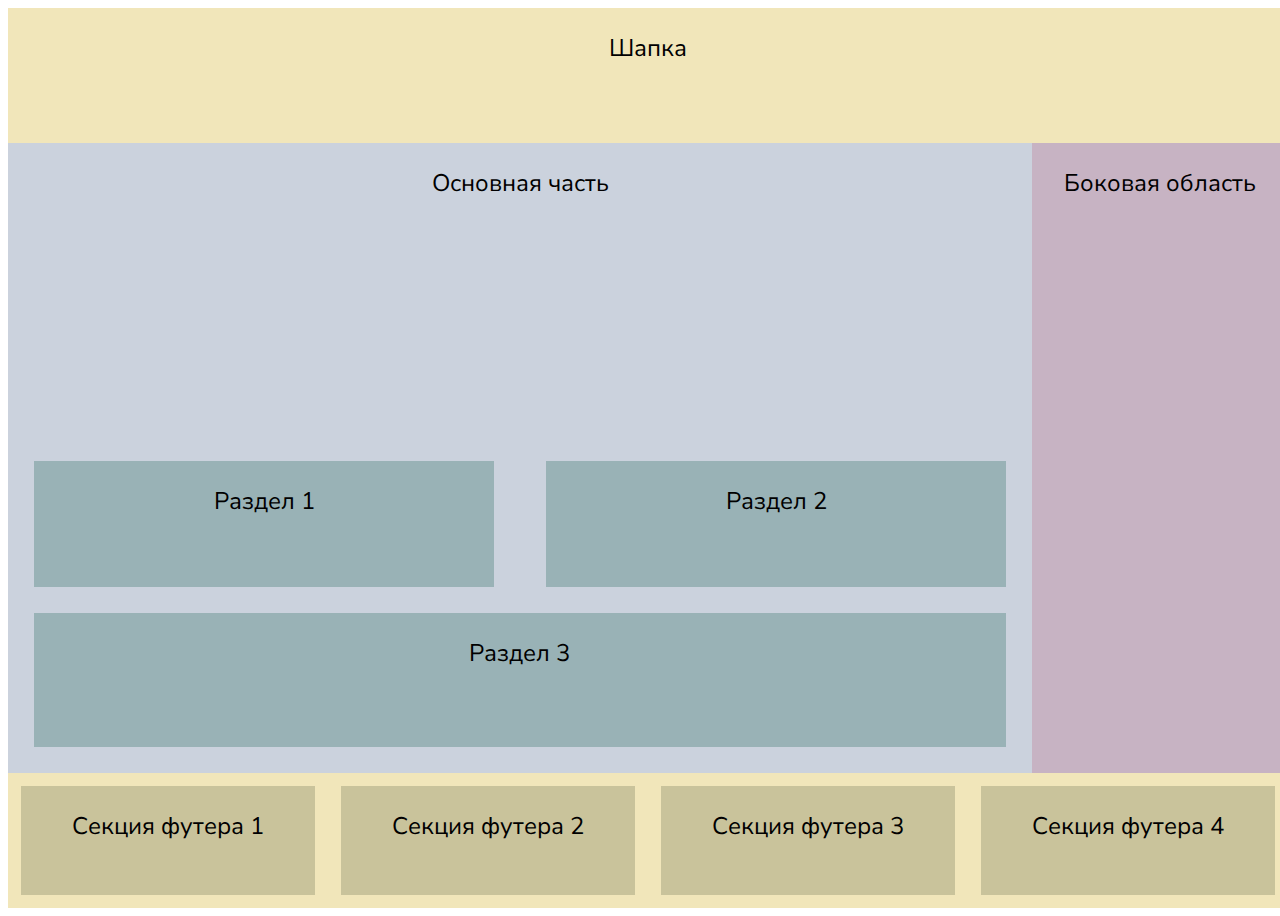
==== index.html @ fcb013a8 "renamed index" ====
<!DOCTYPE html>
<html lang="en">

<head>
    <meta charset="UTF-8">
    <meta http-equiv="X-UA-Compatible" content="IE=edge">
    <meta name="viewport" content="width=device-width, initial-scale=1.0">
    <link rel="stylesheet" href="Normalize.css">
    <link rel="stylesheet" href="flexbox-exercise.css">
    <link rel="preconnect" href="https://fonts.googleapis.com">
    <link rel="preconnect" href="https://fonts.gstatic.com" crossorigin>
    <link href="https://fonts.googleapis.com/css2?family=Nunito+Sans&display=swap" rel="stylesheet">
    <title>Учебный макет</title>
</head>

<body>
    <header>
        <p>Шапка</p>
    </header>
    <main class="main-part">
        <div class="section-container">
            <p class="main-text">Основная часть</p>
            <div class="sections">
                <div class="section-1-2">
                    <p>Раздел 1</p>
                </div>
                <div class="section-1-2">
                    <p>Раздел 2</p>
                </div>
            </div>
            <div class="section-3">
                <p>Раздел 3</p>
            </div>
        </div>
        <aside>
            <p>Боковая область</p>
        </aside>
    </main>
    <footer>
        <div class="footer-section">
            <p>Секция футера 1</p>
        </div>
        <div class="footer-section">
            <p>Секция футера 2</p>
        </div>
        <div class="footer-section">
            <p>Секция футера 3</p>
        </div>
        <div class="footer-section">
            <p>Секция футера 4</p>
        </div>
    </footer>
</body>

</html>
---- flexbox-exercise.css ----
body {
    display: flex;
    flex-flow: column;
    min-height: 100vh;
}

header,
footer {
    flex-grow: 0;
    flex-shrink: 0;
    width: 100vw;
    min-height: 15vh;
    background-color: #f1e6ba;
}

.main-part {
    flex: 1;
    display: flex;
    flex-direction: row;
    justify-content: stretch;
    width: 100vw;
}

.section-container {
    flex: 1;
    display: flex;
    flex-direction: column;
    flex-wrap: nowrap;
    justify-content: flex-end;
    align-content: stretch;
    width: 80vw;
    background-color: #cbd2dd;
}

.main-text {
    width: 80vw;
    height: 30vh;
}

.sections {
    display: flex;
    flex-direction: row;
}

.section-1-2 {
    flex: 1;
    width: 36vw;
    height: 14vh;
    margin-left: 2vw;
    margin-right: 2vw;
    background-color: #99b2b6;
}

.section-3 {
    flex: 1;
    width: 76vw;
    margin: 2vw;
    background-color: #99b2b6;
}

aside {
    width: 20vw;
    background-color: #c7b3c3;
}

footer {
    display: flex;
    flex-direction: row;
    justify-content: space-around;

}

div.footer-section {
    flex: 1;
    margin: 1vw;
    background-color: #c9c39b;
}

p {
    font-family: 'Nunito Sans', sans-serif;
    font-weight: 400;
    font-size: 24px;
    text-align: center;
}
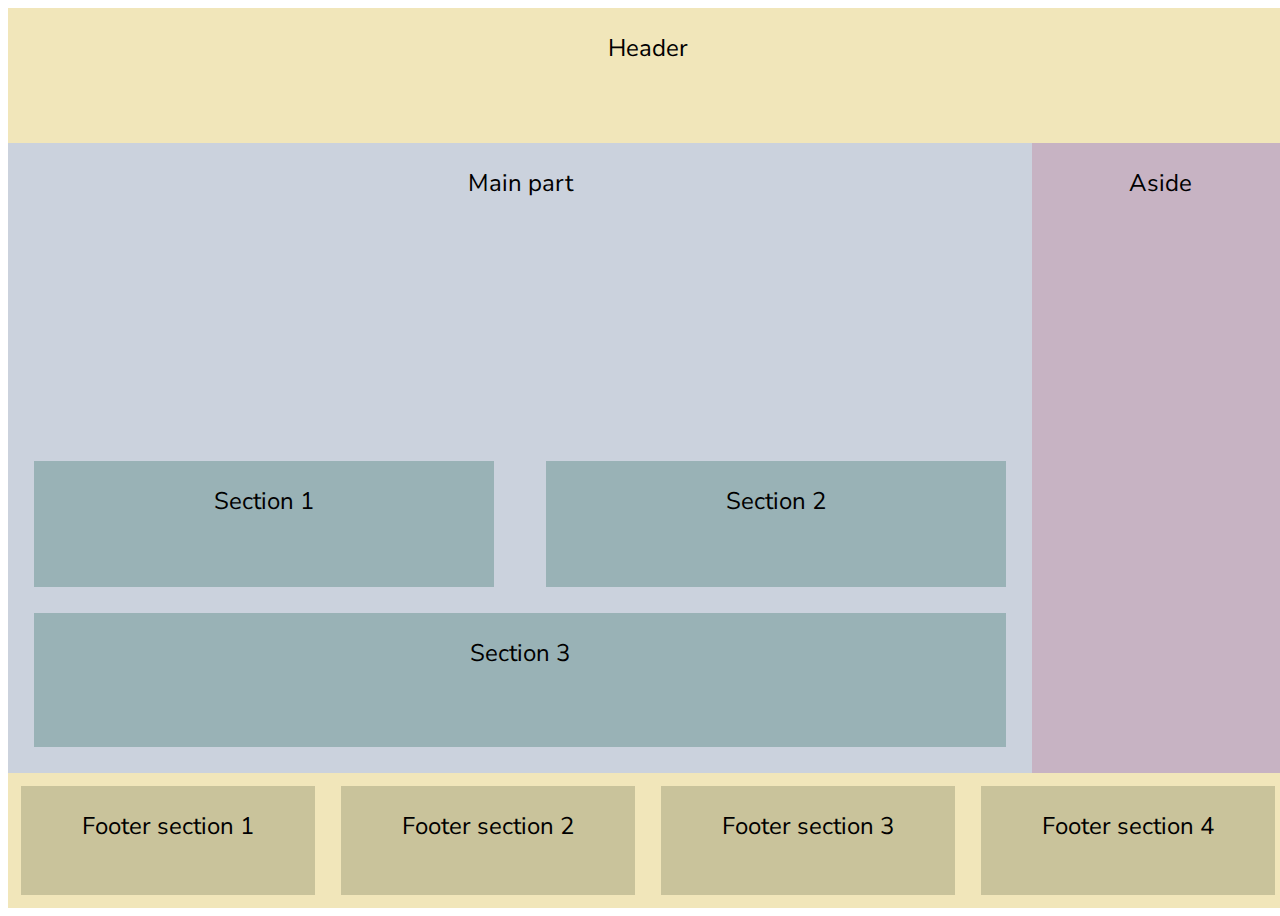
==== commit b1f4540b: "eng translation" ====
--- a/index.html
+++ b/index.html
@@ -1,55 +1,56 @@
 <!DOCTYPE html>
 <html lang="en">
+  <head>
+    <meta charset="UTF-8" />
+    <meta http-equiv="X-UA-Compatible" content="IE=edge" />
+    <meta name="viewport" content="width=device-width, initial-scale=1.0" />
+    <link rel="stylesheet" href="Normalize.css" />
+    <link rel="stylesheet" href="flexbox-exercise.css" />
+    <link rel="preconnect" href="https://fonts.googleapis.com" />
+    <link rel="preconnect" href="https://fonts.gstatic.com" crossorigin />
+    <link
+      href="https://fonts.googleapis.com/css2?family=Nunito+Sans&display=swap"
+      rel="stylesheet"
+    />
+    <title>Flexbox-exercise</title>
+  </head>
 
-<head>
-    <meta charset="UTF-8">
-    <meta http-equiv="X-UA-Compatible" content="IE=edge">
-    <meta name="viewport" content="width=device-width, initial-scale=1.0">
-    <link rel="stylesheet" href="Normalize.css">
-    <link rel="stylesheet" href="flexbox-exercise.css">
-    <link rel="preconnect" href="https://fonts.googleapis.com">
-    <link rel="preconnect" href="https://fonts.gstatic.com" crossorigin>
-    <link href="https://fonts.googleapis.com/css2?family=Nunito+Sans&display=swap" rel="stylesheet">
-    <title>Учебный макет</title>
-</head>
-
-<body>
+  <body>
     <header>
-        <p>Шапка</p>
+      <p>Header</p>
     </header>
     <main class="main-part">
-        <div class="section-container">
-            <p class="main-text">Основная часть</p>
-            <div class="sections">
-                <div class="section-1-2">
-                    <p>Раздел 1</p>
-                </div>
-                <div class="section-1-2">
-                    <p>Раздел 2</p>
-                </div>
-            </div>
-            <div class="section-3">
-                <p>Раздел 3</p>
-            </div>
+      <div class="section-container">
+        <p class="main-text">Main part</p>
+        <div class="sections">
+          <div class="section-1-2">
+            <p>Section 1</p>
+          </div>
+          <div class="section-1-2">
+            <p>Section 2</p>
+          </div>
         </div>
-        <aside>
-            <p>Боковая область</p>
-        </aside>
+        <div class="section-3">
+          <p>Section 3</p>
+        </div>
+      </div>
+      <aside>
+        <p>Aside</p>
+      </aside>
     </main>
     <footer>
-        <div class="footer-section">
-            <p>Секция футера 1</p>
-        </div>
-        <div class="footer-section">
-            <p>Секция футера 2</p>
-        </div>
-        <div class="footer-section">
-            <p>Секция футера 3</p>
-        </div>
-        <div class="footer-section">
-            <p>Секция футера 4</p>
-        </div>
+      <div class="footer-section">
+        <p>Footer section 1</p>
+      </div>
+      <div class="footer-section">
+        <p>Footer section 2</p>
+      </div>
+      <div class="footer-section">
+        <p>Footer section 3</p>
+      </div>
+      <div class="footer-section">
+        <p>Footer section 4</p>
+      </div>
     </footer>
-</body>
-
-</html>+  </body>
+</html>
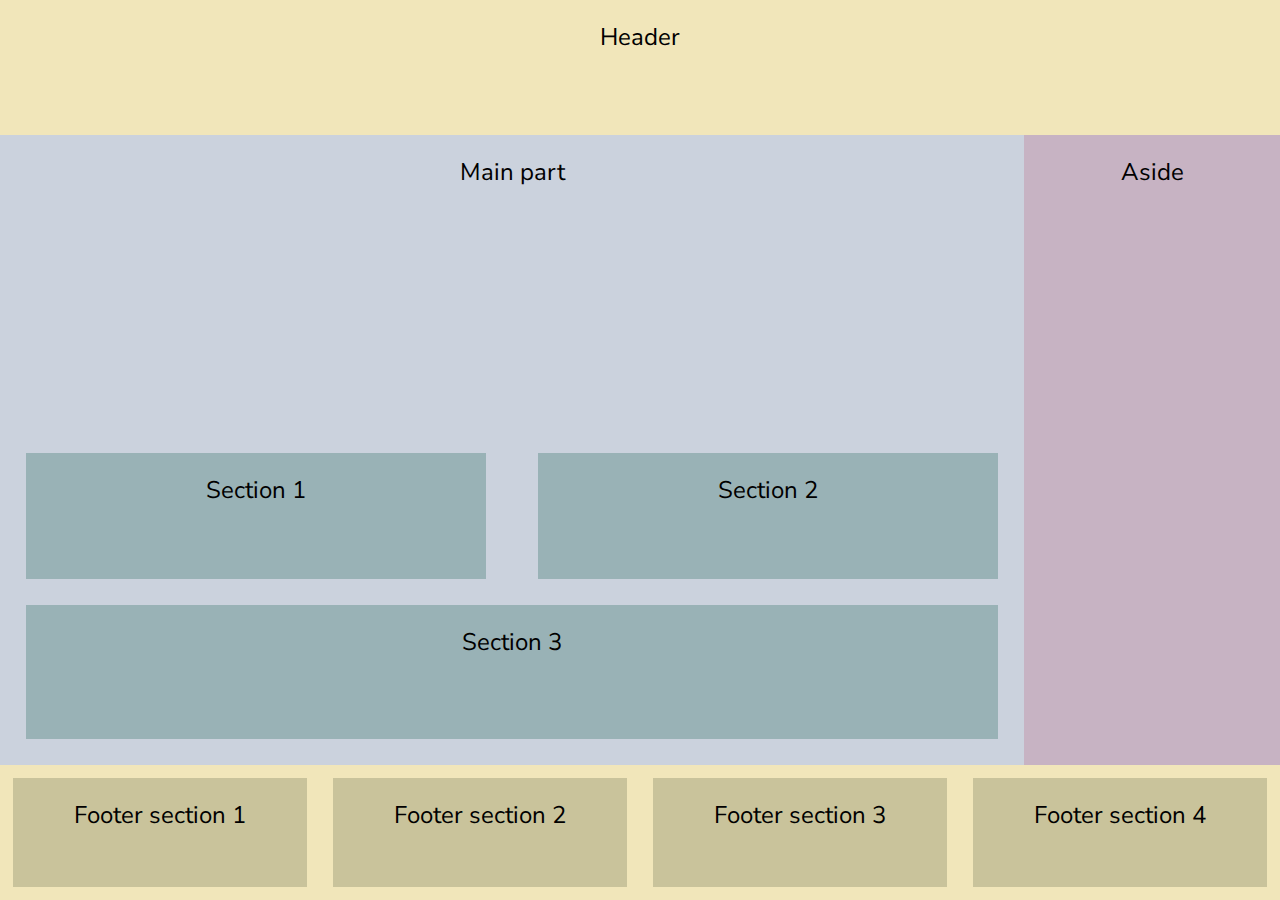
==== commit 13a8cc2a: "bugfix" ====
--- a/index.html
+++ b/index.html
@@ -4,7 +4,7 @@
     <meta charset="UTF-8" />
     <meta http-equiv="X-UA-Compatible" content="IE=edge" />
     <meta name="viewport" content="width=device-width, initial-scale=1.0" />
-    <link rel="stylesheet" href="Normalize.css" />
+    <link rel="stylesheet" href="normalize.css" />
     <link rel="stylesheet" href="flexbox-exercise.css" />
     <link rel="preconnect" href="https://fonts.googleapis.com" />
     <link rel="preconnect" href="https://fonts.gstatic.com" crossorigin />
--- a/flexbox-exercise.css
+++ b/flexbox-exercise.css
@@ -1,84 +1,83 @@
 body {
-    display: flex;
-    flex-flow: column;
-    min-height: 100vh;
+  display: flex;
+  flex-flow: column;
+  min-height: 100vh;
 }
 
 header,
 footer {
-    flex-grow: 0;
-    flex-shrink: 0;
-    width: 100vw;
-    min-height: 15vh;
-    background-color: #f1e6ba;
+  flex-grow: 0;
+  flex-shrink: 0;
+  width: 100vw;
+  min-height: 15vh;
+  background-color: #f1e6ba;
 }
 
 .main-part {
-    flex: 1;
-    display: flex;
-    flex-direction: row;
-    justify-content: stretch;
-    width: 100vw;
+  flex: 1;
+  display: flex;
+  flex-direction: row;
+  justify-content: stretch;
+  width: 100vw;
 }
 
 .section-container {
-    flex: 1;
-    display: flex;
-    flex-direction: column;
-    flex-wrap: nowrap;
-    justify-content: flex-end;
-    align-content: stretch;
-    width: 80vw;
-    background-color: #cbd2dd;
+  flex: 1;
+  display: flex;
+  flex-direction: column;
+  flex-wrap: nowrap;
+  justify-content: flex-end;
+  align-content: stretch;
+  width: 80vw;
+  background-color: #cbd2dd;
 }
 
 .main-text {
-    width: 80vw;
-    height: 30vh;
+  width: 80vw;
+  height: 30vh;
 }
 
 .sections {
-    display: flex;
-    flex-direction: row;
+  display: flex;
+  flex-direction: row;
 }
 
 .section-1-2 {
-    flex: 1;
-    width: 36vw;
-    height: 14vh;
-    margin-left: 2vw;
-    margin-right: 2vw;
-    background-color: #99b2b6;
+  flex: 1;
+  width: 36vw;
+  height: 14vh;
+  margin-left: 2vw;
+  margin-right: 2vw;
+  background-color: #99b2b6;
 }
 
 .section-3 {
-    flex: 1;
-    width: 76vw;
-    margin: 2vw;
-    background-color: #99b2b6;
+  flex: 1;
+  width: 76vw;
+  margin: 2vw;
+  background-color: #99b2b6;
 }
 
 aside {
-    width: 20vw;
-    background-color: #c7b3c3;
+  width: 20vw;
+  background-color: #c7b3c3;
 }
 
 footer {
-    display: flex;
-    flex-direction: row;
-    justify-content: space-around;
-
+  display: flex;
+  flex-direction: row;
+  justify-content: space-around;
 }
 
 div.footer-section {
-    flex: 1;
-    margin: 1vw;
-    background-color: #c9c39b;
+  flex: 1;
+  margin: 1vw;
+  background-color: #c9c39b;
 }
 
 p {
-    font-family: 'Nunito Sans', sans-serif;
-    font-weight: 400;
-    font-size: 24px;
-    text-align: center;
-}+  font-family: "Nunito Sans", sans-serif;
+  font-weight: 400;
+  font-size: 1.5rem;
+  text-align: center;
+}
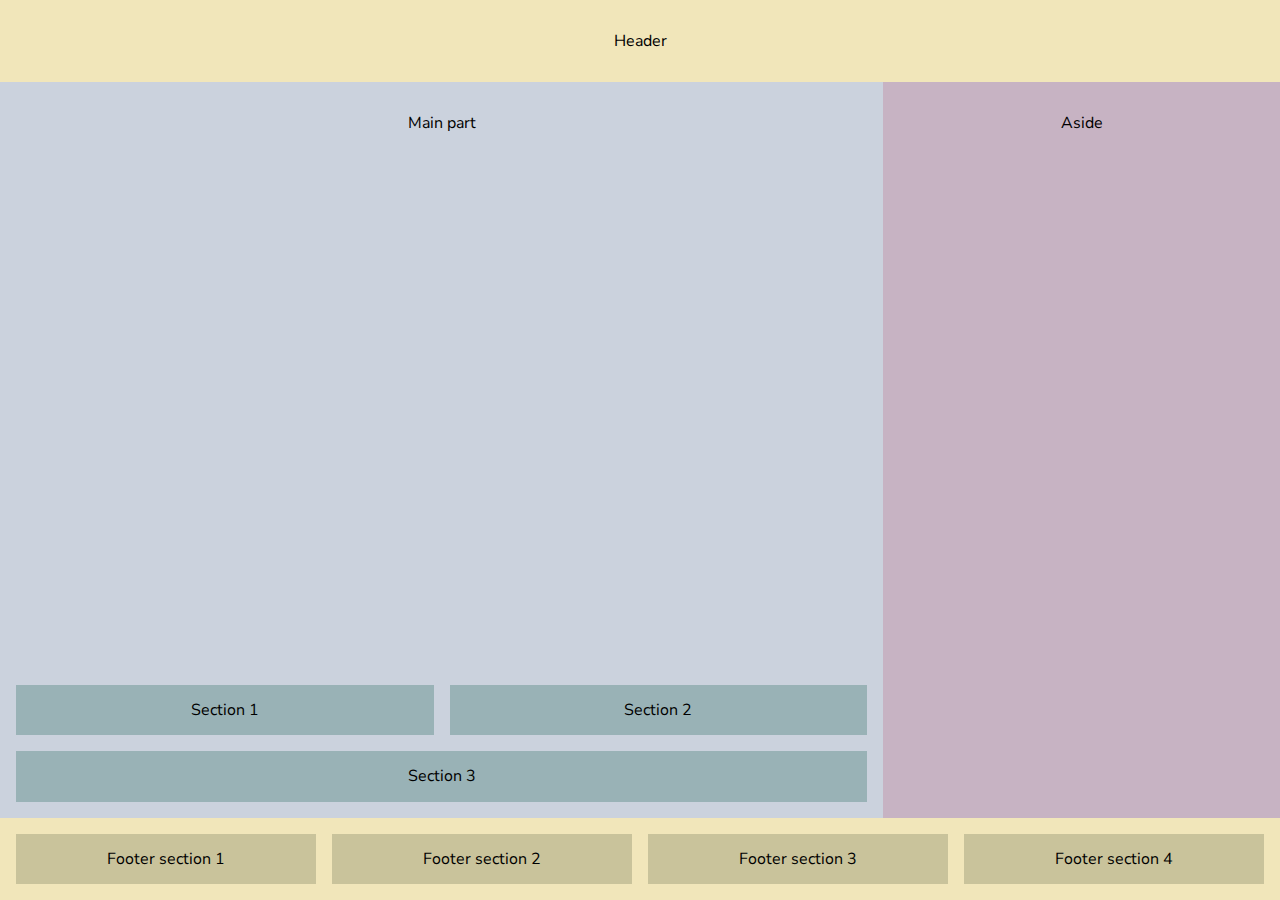
==== commit d81f7e11: "upd" ====
--- a/index.html
+++ b/index.html
@@ -20,18 +20,16 @@
       <p>Header</p>
     </header>
     <main class="main-part">
-      <div class="section-container">
+      <div class="main-container">
         <p class="main-text">Main part</p>
         <div class="sections">
-          <div class="section-1-2">
-            <p>Section 1</p>
+          <div class="sections-top">
+            <div class="section-1"><p>Section 1</p></div>
+            <div class="section-2"><p>Section 2</p></div>
           </div>
-          <div class="section-1-2">
-            <p>Section 2</p>
+          <div class="section-3">
+            <p>Section 3</p>
           </div>
-        </div>
-        <div class="section-3">
-          <p>Section 3</p>
         </div>
       </div>
       <aside>
--- a/flexbox-exercise.css
+++ b/flexbox-exercise.css
@@ -1,16 +1,16 @@
 body {
   display: flex;
-  flex-flow: column;
+  flex-direction: column;
   min-height: 100vh;
+  width: 100vw;
+  min-width: 350px;
 }
 
 header,
 footer {
-  flex-grow: 0;
-  flex-shrink: 0;
-  width: 100vw;
-  min-height: 15vh;
+  min-height: 15%;
   background-color: #f1e6ba;
+  padding: 16px;
 }
 
 .main-part {
@@ -18,66 +18,62 @@
   display: flex;
   flex-direction: row;
   justify-content: stretch;
-  width: 100vw;
 }
 
-.section-container {
-  flex: 1;
+.main-container {
+  width: 70%;
+  background-color: #cbd2dd;
+  padding: 16px;
   display: flex;
   flex-direction: column;
-  flex-wrap: nowrap;
-  justify-content: flex-end;
-  align-content: stretch;
-  width: 80vw;
-  background-color: #cbd2dd;
+  justify-content: space-between;
+  align-items: stretch;
 }
 
-.main-text {
-  width: 80vw;
-  height: 30vh;
+aside {
+  background-color: #c7b3c3;
+  padding: 16px;
+  width: 30%;
 }
 
 .sections {
   display: flex;
-  flex-direction: row;
+  flex-direction: column;
 }
 
-.section-1-2 {
+.sections-top {
+  display: flex;
+  gap: 16px;
   flex: 1;
-  width: 36vw;
-  height: 14vh;
-  margin-left: 2vw;
-  margin-right: 2vw;
+}
+
+.section-1,
+.section-2 {
+  flex: 1;
   background-color: #99b2b6;
 }
 
 .section-3 {
   flex: 1;
-  width: 76vw;
-  margin: 2vw;
+  margin-top: 16px;
   background-color: #99b2b6;
-}
-
-aside {
-  width: 20vw;
-  background-color: #c7b3c3;
 }
 
 footer {
   display: flex;
-  flex-direction: row;
   justify-content: space-around;
+  flex-wrap: wrap;
+  gap: 16px;
 }
 
-div.footer-section {
+.footer-section {
   flex: 1;
-  margin: 1vw;
   background-color: #c9c39b;
 }
 
 p {
   font-family: "Nunito Sans", sans-serif;
   font-weight: 400;
-  font-size: 1.5rem;
+  font-size: 1rem;
   text-align: center;
 }
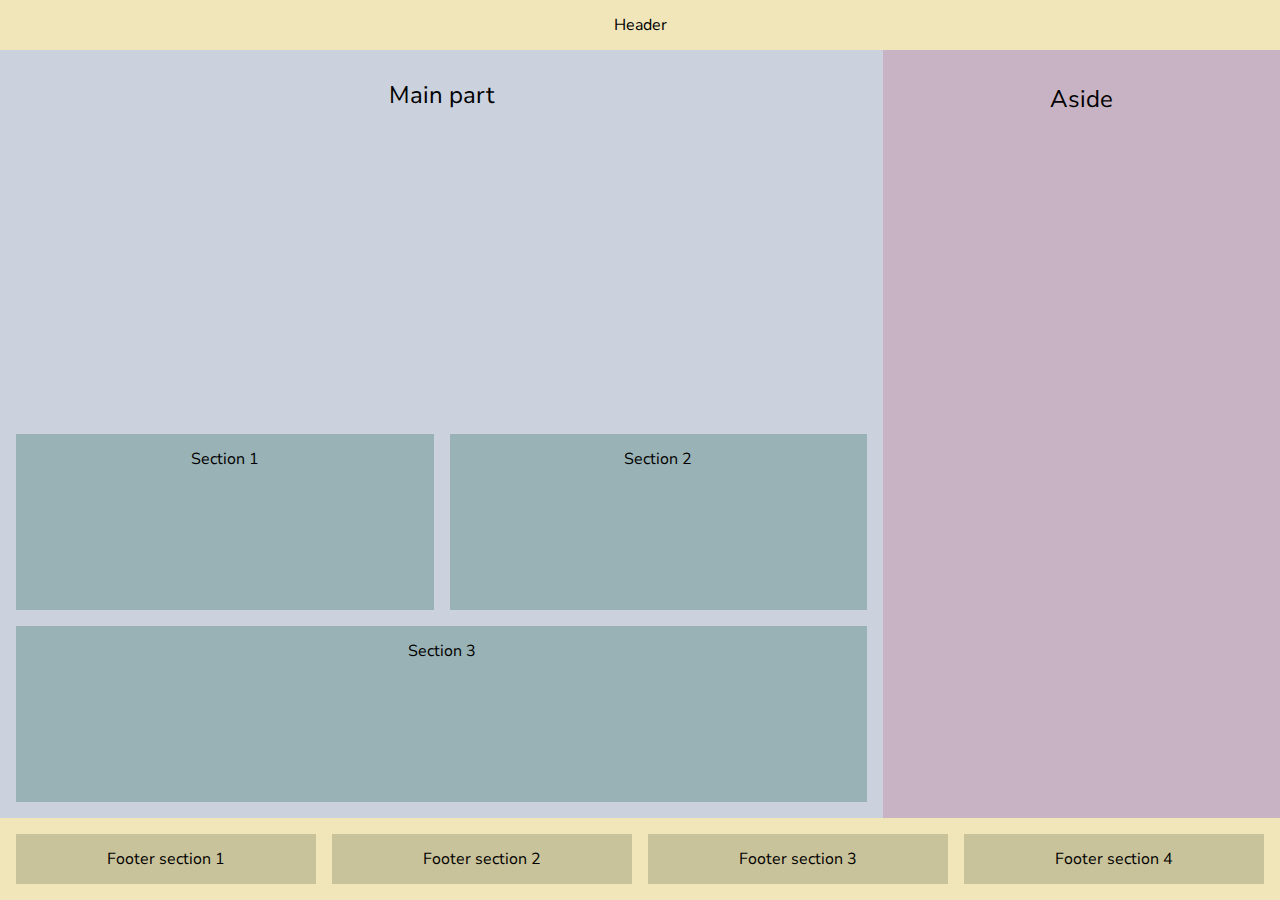
==== commit b2a8cdab: "upd readme, renamed styles.css" ====
--- a/index.html
+++ b/index.html
@@ -5,49 +5,47 @@
     <meta http-equiv="X-UA-Compatible" content="IE=edge" />
     <meta name="viewport" content="width=device-width, initial-scale=1.0" />
     <link rel="stylesheet" href="normalize.css" />
-    <link rel="stylesheet" href="flexbox-exercise.css" />
+    <link rel="stylesheet" href="styles.css" />
     <link rel="preconnect" href="https://fonts.googleapis.com" />
     <link rel="preconnect" href="https://fonts.gstatic.com" crossorigin />
     <link
       href="https://fonts.googleapis.com/css2?family=Nunito+Sans&display=swap"
       rel="stylesheet"
     />
-    <title>Flexbox-exercise</title>
+    <title>Flexbox Exercise</title>
   </head>
 
   <body>
     <header>
-      <p>Header</p>
+      <div class="header">Header</div>
     </header>
-    <main class="main-part">
+    <main class="main">
       <div class="main-container">
-        <p class="main-text">Main part</p>
+        <h1>Main part</h1>
         <div class="sections">
           <div class="sections-top">
-            <div class="section-1"><p>Section 1</p></div>
-            <div class="section-2"><p>Section 2</p></div>
+            <section class="section"><h3>Section 1</h3></section>
+            <section class="section"><h3>Section 2</h3></section>
           </div>
-          <div class="section-3">
-            <p>Section 3</p>
-          </div>
+          <section class="section"><h3>Section 3</h3></section>
         </div>
       </div>
       <aside>
-        <p>Aside</p>
+        <h2>Aside</h2>
       </aside>
     </main>
-    <footer>
+    <footer class="footer">
       <div class="footer-section">
-        <p>Footer section 1</p>
+        <h3>Footer section 1</h3>
       </div>
       <div class="footer-section">
-        <p>Footer section 2</p>
+        <h3>Footer section 2</h3>
       </div>
       <div class="footer-section">
-        <p>Footer section 3</p>
+        <h3>Footer section 3</h3>
       </div>
       <div class="footer-section">
-        <p>Footer section 4</p>
+        <h3>Footer section 4</h3>
       </div>
     </footer>
   </body>
--- a/styles.css
+++ b/styles.css
@@ -0,0 +1,87 @@
+body {
+  display: flex;
+  flex-direction: column;
+  min-height: 100vh;
+  width: 100vw;
+  min-width: 350px;
+  font-family: "Nunito Sans", sans-serif;
+  font-weight: 400;
+  font-size: 1rem;
+  text-align: center;
+}
+
+header,
+footer {
+  min-height: 15%;
+  background-color: #f1e6ba;
+  padding: 16px;
+}
+
+.main {
+  display: flex;
+  flex: 1;
+  flex-direction: row;
+  justify-content: stretch;
+}
+
+.main-container {
+  display: flex;
+  flex-direction: column;
+  justify-content: space-between;
+  align-items: stretch;
+  width: 70%;
+  background-color: #cbd2dd;
+  padding: 16px;
+}
+
+aside {
+  background-color: #c7b3c3;
+  padding: 16px;
+  width: 30%;
+}
+
+.sections {
+  display: flex;
+  flex-direction: column;
+  min-height: 50%;
+}
+
+.sections-top {
+  display: flex;
+  gap: 16px;
+  margin-bottom: 16px;
+  flex: 1;
+}
+
+.section {
+  flex: 1;
+  background-color: #99b2b6;
+}
+
+.footer {
+  display: flex;
+  flex-direction: row;
+  justify-content: space-around;
+  flex-wrap: wrap;
+  gap: 16px;
+}
+
+.footer-section {
+  flex: 1;
+  background-color: #c9c39b;
+}
+
+h1,
+h2,
+h3,
+p {
+  font-family: "Nunito Sans", sans-serif;
+  font-weight: 400;
+  font-size: 1rem;
+  text-align: center;
+}
+
+h1,
+h2 {
+  font-size: 1.5rem;
+}
